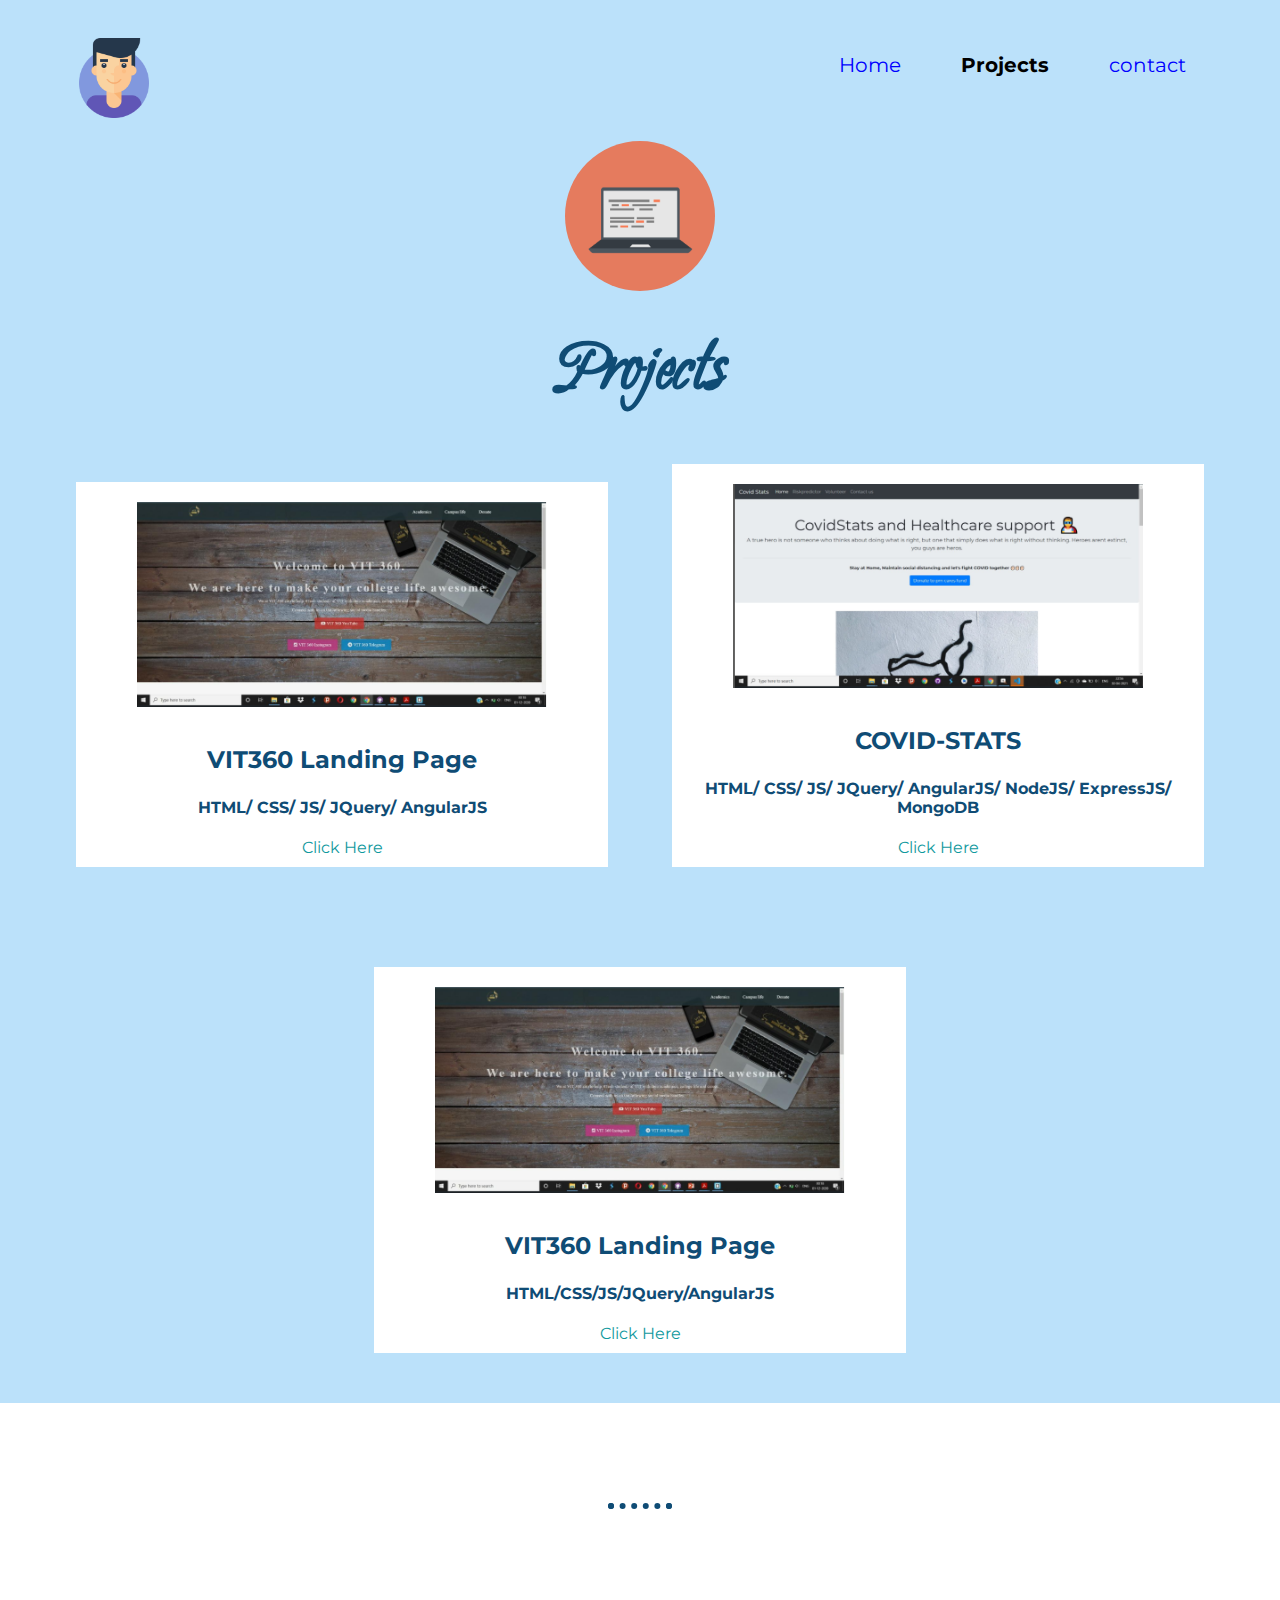
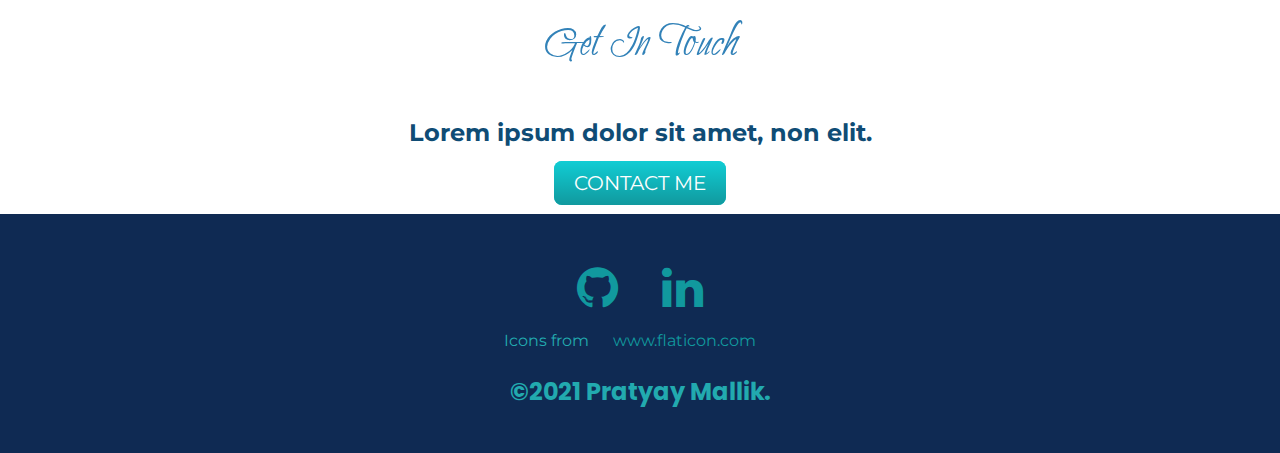
==== pages/projects.html @ 22e61960 "added navbar, footer, projects page" ====
<!DOCTYPE html>
<html lang="en">
<head>
    <meta charset="UTF-8">
    <meta http-equiv="X-UA-Compatible" content="IE=edge">
    <meta name="viewport" content="width=device-width, initial-scale=1.0">
    <link rel="stylesheet" href="../css/styles.css">
    <link rel="stylesheet" href="project-style.css">
    <link rel="icon" href="../favicon.png">

    <link rel="stylesheet" href="https://cdnjs.cloudflare.com/ajax/libs/font-awesome/4.7.0/css/font-awesome.min.css">

    <link rel="preconnect" href="https://fonts.googleapis.com">
    <link rel="preconnect" href="https://fonts.gstatic.com" crossorigin>
    <link href="https://fonts.googleapis.com/css2?family=Montserrat&family=Petemoss&family=Poppins:wght@200&display=swap" rel="stylesheet">
    <title>Pratyay</title>
</head>
<body>
  <header>
    <img class="nav-icon" src="../images/pratyay.png">
  <nav>
    <ul>
      <li><a href="#contact">contact</a></li>
      <li><a class="active" href="#">Projects</a></li>
      <li><a  href="../index.html">Home</a></li>
    </ul>
  </nav>
  </header>
    <div class="top-container">
        <img class="profile-image" src="../images/computer.png" alt="">
        <h1>Projects</h1>
        
    </div>
    <div class="middle-container">
        <div class="project">
            <img class="project-image" src="project-images/vit360.PNG">
            <h3>VIT360 Landing Page</h3>
            <h4>HTML/ CSS/ JS/ JQuery/ AngularJS</h4>
            <a href="vit360.me">Click Here</a>

        </div>
        <div class="project">
            <img class="project-image" src="project-images/covid-stat.PNG">
            <h3>COVID-STATS</h3>
            <h4>HTML/ CSS/ JS/ JQuery/ AngularJS/ NodeJS/ ExpressJS/ MongoDB</h4>
            <a href="vit360.me">Click Here</a>

        </div>
        <div class="project">
            <img class="project-image" src="project-images/vit360.PNG">
            <h3>VIT360 Landing Page</h3>
            <h4>HTML/CSS/JS/JQuery/AngularJS</h4>
            <a href="vit360.me">Click Here</a>

        </div>
          
    </div>

        <hr>
        <div id="contact">
        <div class="contact-me">
          <h2>Get In Touch</h2>
          <h3>Lorem ipsum dolor sit amet, non elit.</h3>
          <a class="btn" href="mailto:name@email.com">CONTACT ME</a>
        </div>
      </div>
    </div>
      <br>
      
      <div class="bottom-container">
        <a class="footer-link" href="https://www.linkedin.com/"><i class="fa fa-github fa-3x"></i></a>
        <a class="footer-link" href="https://twitter.com/"><i class="fa fa-linkedin fa-3x"></i></a>
        <br><br>
        <div>Icons from <a href="https://www.flaticon.com/" title="Flaticon">www.flaticon.com</a></div>
        <p>©2021 Pratyay Mallik.</p>
      </div>
      
    
    
</body>
</html>
---- css/styles.css ----
body{
    margin: 0;
    text-align: center;
    font-family: 'Montserrat', sans-serif;
    color: #0F4C75;
}
header {
  padding: 3% 5%;
  background-color: #BBE1FA;
}
ul {
  list-style-type: none;
  margin: 0;
  overflow: hidden;
  
  
}

li {
  float: right;
}

.nav-icon{
  float: left;
  height: 80px;
  margin-left: 10px;
  margin-right: 120px;
}

li a {
  display: block;
  color: blue;
 font-size:20px;
  text-align: center;
  padding: 5px 10px;
  text-decoration: none;
}

.active{
font-weight: bold;
color: black;
}
li a:hover {
  font-weight: bold;
  color: white;
}
h1{
    font-family: 'Petemoss', cursive;
    margin: 20px auto 0 auto;
    font-size: 5.62rem;
}
h2{
    color: #3282B8;
    font-family: 'Petemoss', cursive;
    font-size: 3.5rem;
    font-weight: normal;
}
/*h3{
    padding-bottom: 50px;
}*/
p{
    font-family: 'Poppins', sans-serif; 
    font-size: 1.5em; 
    font-weight: bold;
}
hr {
    border: dotted #0F4C75 6px;
    border-bottom: none;
    width: 4%;
    margin: 100px auto;
  }
  a{
    color: #11999E;
    font-family: 'Montserrat', sans-serif;
    margin: 10px 20px;
    text-decoration: none;
  }
  
  a:hover {
    color: #EAF6F6;
  }
  
.profile-image{
    width: 150px;  
}
.skill-row{
    margin: 100px auto 0px auto;
}
.skill-image{
    height: 100px;
    display: inline-block;
}
.top-container {
    background-color: #BBE1FA;
    position: relative;
    padding-top: 100px;
  }
  
.bottom-cloud{
    position: absolute;
    left: 300px;
    bottom: 300px;
}
.top-cloud{
    position:absolute;
    right: 300px;
    top: 50px;
}
.mountain{
    margin-bottom: 0;
}
.middle-container {
    margin: 100px 0px 0 0px;
  }
  .intro {
    width: 30%;
    margin: auto;
  }
  
  
.bottom-container {
    color: #22AAAF;
    background-color: #0F2A53;
    padding: 50px 0 20px;
  }
  .btn {
    background: #11cdd4;
    background-image: -webkit-linear-gradient(top, #11cdd4, #11999e);
    background-image: -moz-linear-gradient(top, #11cdd4, #11999e);
    background-image: -ms-linear-gradient(top, #11cdd4, #11999e);
    background-image: -o-linear-gradient(top, #11cdd4, #11999e);
    background-image: linear-gradient(to bottom, #11cdd4, #11999e);
    -webkit-border-radius: 8;
    -moz-border-radius: 8;
    border-radius: 8px;
    font-family: 'Montserrat', sans-serif;
    color: #ffffff;
    font-size: 20px;
    padding: 10px 20px 10px 20px;
    text-decoration: none;
  }
  
  .btn:hover {
    background: #30e3cb;
    background-image: -webkit-linear-gradient(top, #30e3cb, #2bc4ad);
    background-image: -moz-linear-gradient(top, #30e3cb, #2bc4ad);
    background-image: -ms-linear-gradient(top, #30e3cb, #2bc4ad);
    background-image: -o-linear-gradient(top, #30e3cb, #2bc4ad);
    background-image: linear-gradient(to bottom, #30e3cb, #2bc4ad);
    text-decoration: none;
  }
---- pages/project-style.css ----
.project{
    display: inline-block;
    width: 40%;
    margin: 50px 30px;
    border: 2px;
    background-color: white;
    padding: 10px;
}
.profile-image{
    border-radius: 100%;
}
.project-image{
    width: 80%;
    padding: 10px;
    height: 445;
    
}
.middle-container{
    background-color: #BBE1FA;
    margin: 0%;
}
.top-container{
    padding-top: 10px;
}

h3{
    font-size: 1.5rem;
}
h4{
    font-size: 1rem;
}
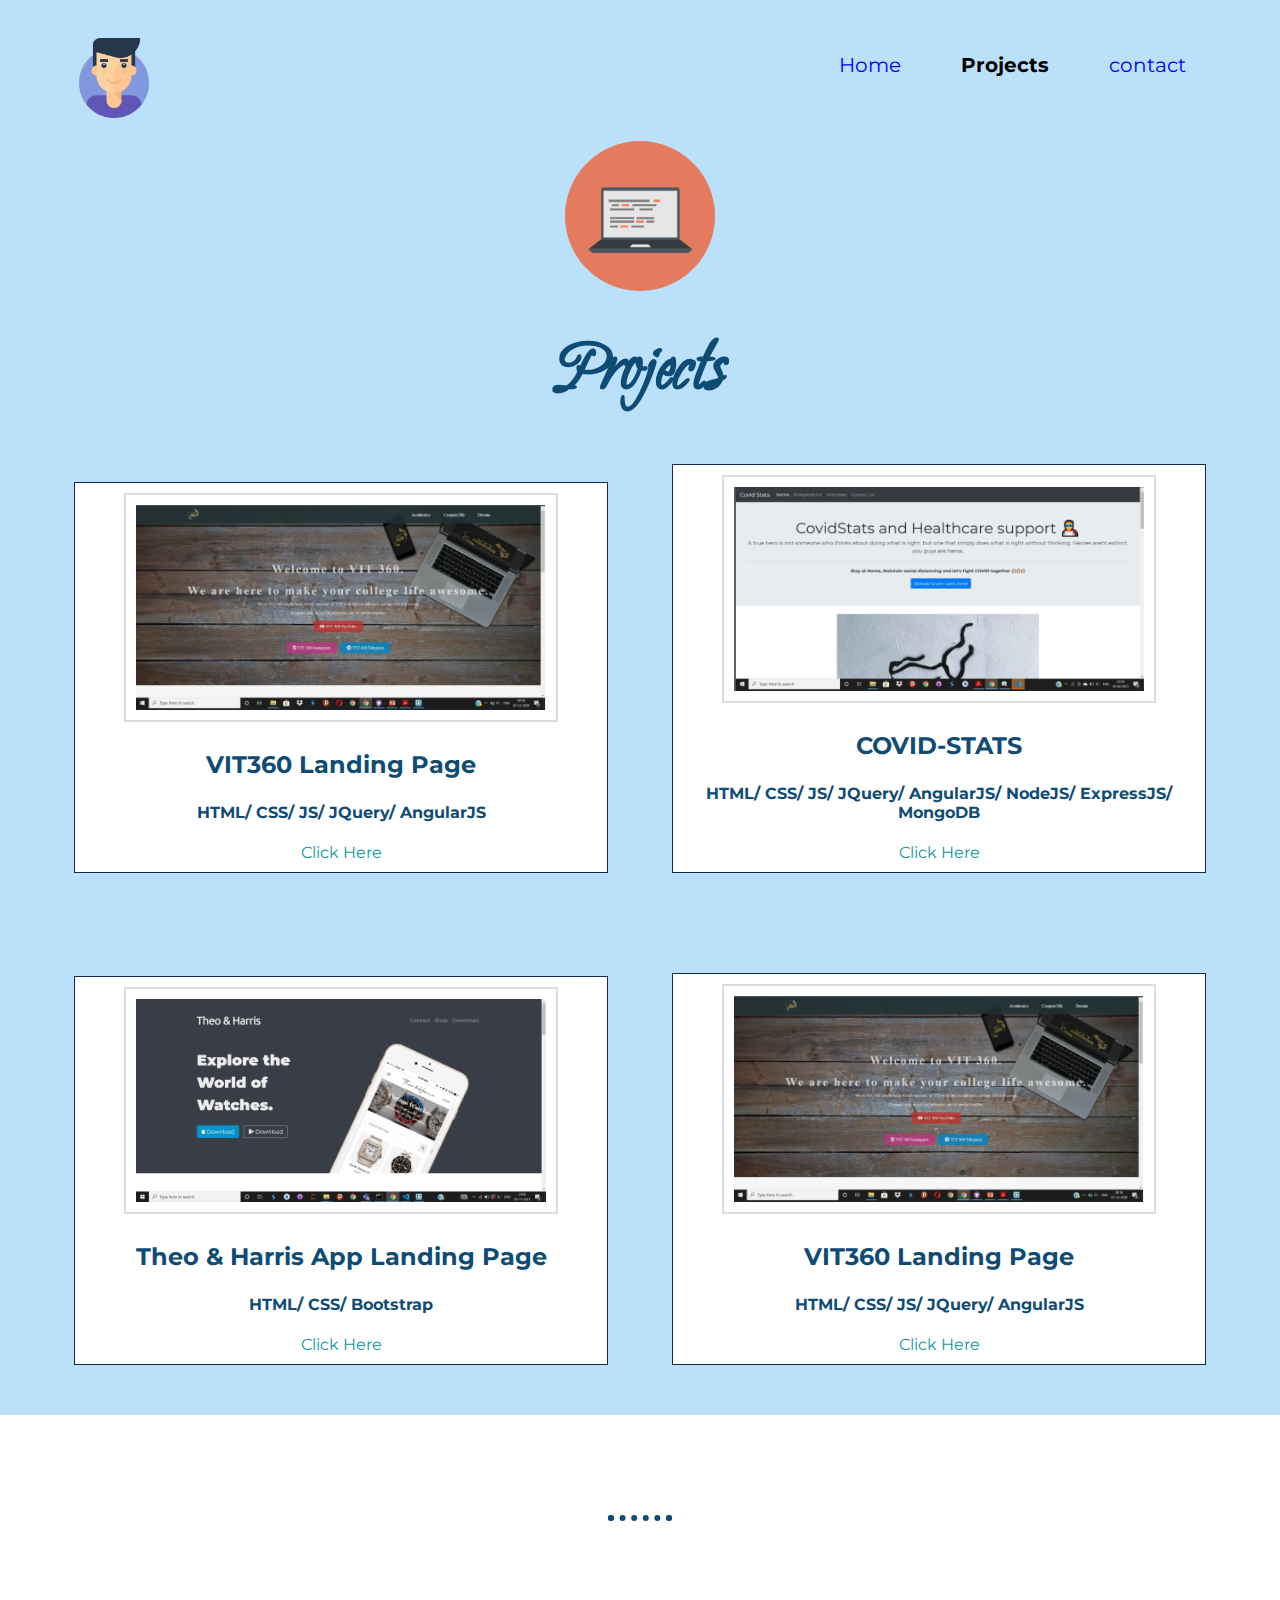
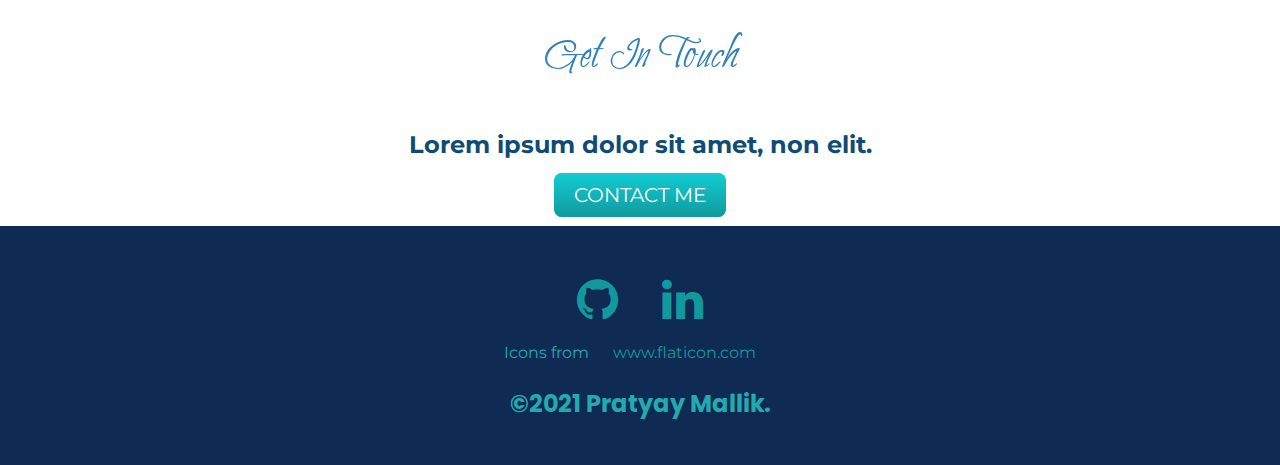
==== commit 02908740: "project page borders, added new project" ====
--- a/pages/projects.html
+++ b/pages/projects.html
@@ -36,21 +36,27 @@
             <img class="project-image" src="project-images/vit360.PNG">
             <h3>VIT360 Landing Page</h3>
             <h4>HTML/ CSS/ JS/ JQuery/ AngularJS</h4>
-            <a href="vit360.me">Click Here</a>
+            <a href="http://vit360.me/">Click Here</a>
 
         </div>
         <div class="project">
             <img class="project-image" src="project-images/covid-stat.PNG">
             <h3>COVID-STATS</h3>
             <h4>HTML/ CSS/ JS/ JQuery/ AngularJS/ NodeJS/ ExpressJS/ MongoDB</h4>
-            <a href="vit360.me">Click Here</a>
+            <a href="http://github.com/PratyayMallik1006/Covid-Stats">Click Here</a>
 
         </div>
         <div class="project">
-            <img class="project-image" src="project-images/vit360.PNG">
-            <h3>VIT360 Landing Page</h3>
-            <h4>HTML/CSS/JS/JQuery/AngularJS</h4>
-            <a href="vit360.me">Click Here</a>
+            <img class="project-image" src="project-images/TH-landing.PNG">
+            <h3>Theo & Harris App Landing Page</h3>
+            <h4>HTML/ CSS/ Bootstrap</h4>
+            <a href="http://vit360.me/App-landing-page/">Click Here</a>
+        </div>
+        <div class="project">
+          <img class="project-image" src="project-images/vit360.PNG">
+          <h3>VIT360 Landing Page</h3>
+          <h4>HTML/ CSS/ JS/ JQuery/ AngularJS</h4>
+          <a href="http://vit360.me/">Click Here</a>
 
         </div>
           
--- a/pages/project-style.css
+++ b/pages/project-style.css
@@ -2,7 +2,7 @@
     display: inline-block;
     width: 40%;
     margin: 50px 30px;
-    border: 2px;
+    border: 1px solid #0F2A53;
     background-color: white;
     padding: 10px;
 }
@@ -13,7 +13,8 @@
     width: 80%;
     padding: 10px;
     height: 445;
-    
+    border: 2px solid #ddd;
+    background-color: white;
 }
 .middle-container{
     background-color: #BBE1FA;
